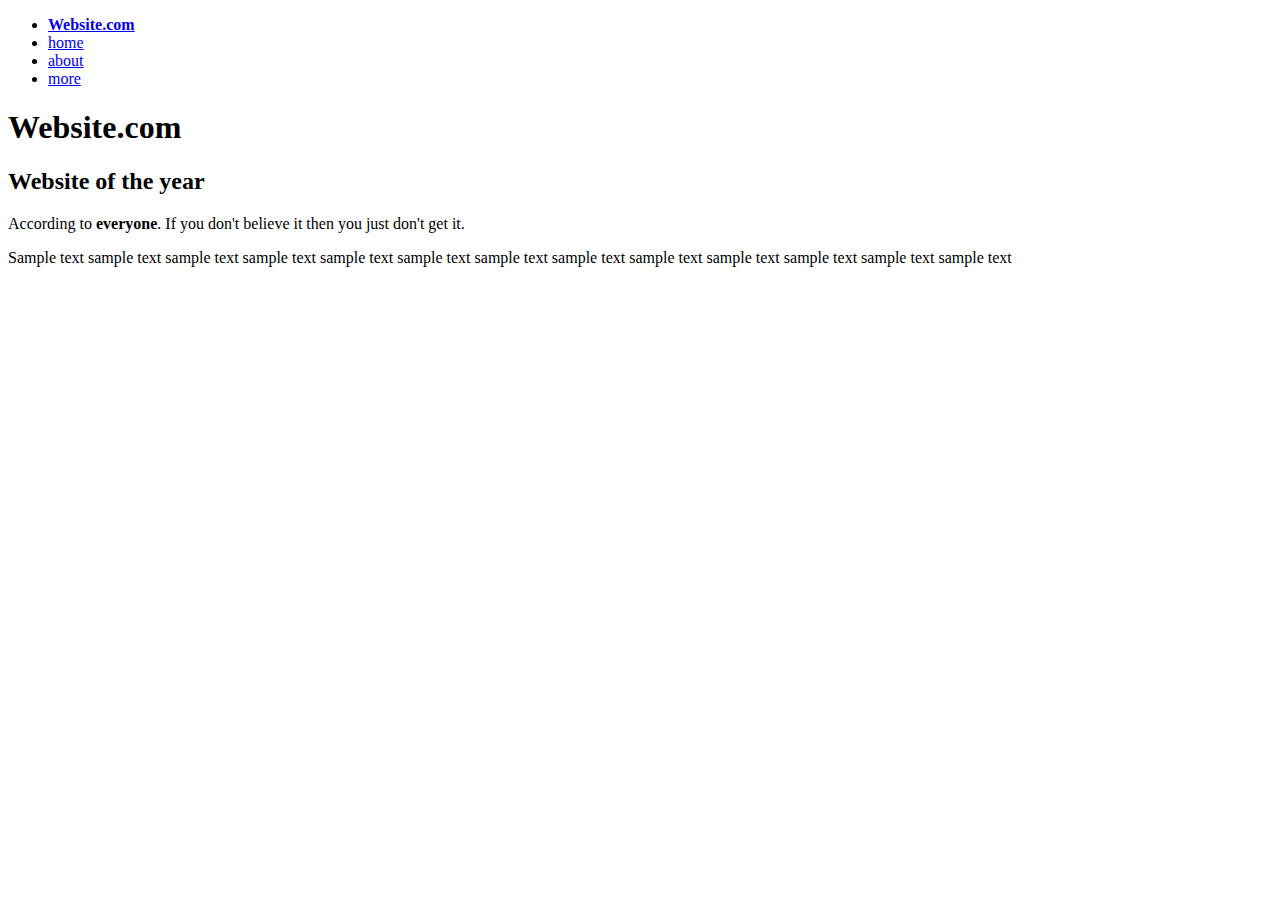
==== css1_layout_w3/index.html @ 6787f167 "Add files via upload" ====
<!DOCTYPE html>
<html>

<head>
    <title>WEBSITE TITLE HERE_M.Y.Y.</title>
    <link rel="stylesheet" type="text/css" href="./styles/style.css" media="screen" />
    <link href="https://fonts.googleapis.com/css2?family=Inter" rel="stylesheet">
</head>
    
<body>
    <div class="nav">
        <ul>
            <li class="TITLE"><a href="#home"><strong>Website.com</strong></a></li>
            <li class="HOME"><a class="active" href="#home">home</a></li>
            <li class="ABOUT"><a class ="col" href="#about">about</a></li>
            <li class="MORE"><a class ="col" href="#more">more</a></li>
        </ul>
    </div>

    <div class="column" id="coll">
        <div>
            <h1 id="title2"><strong>Website.com</strong></h1>
        </div>
    </div>

    <div class="column" id="coln">
        <div class="flex">
            <h2>Website of the year</h2>
            <p>According to <strong>everyone</strong>. If you don't believe it then <span class="BLUE TEXT">you just don't get it.</span> </p>
            <p>Sample text sample text sample text sample text sample text sample text sample text sample text sample text sample text sample text sample text sample text</p>
        </div>
    </div>
    
</body>

<script src="./scripts/main.js"></script>

</html>
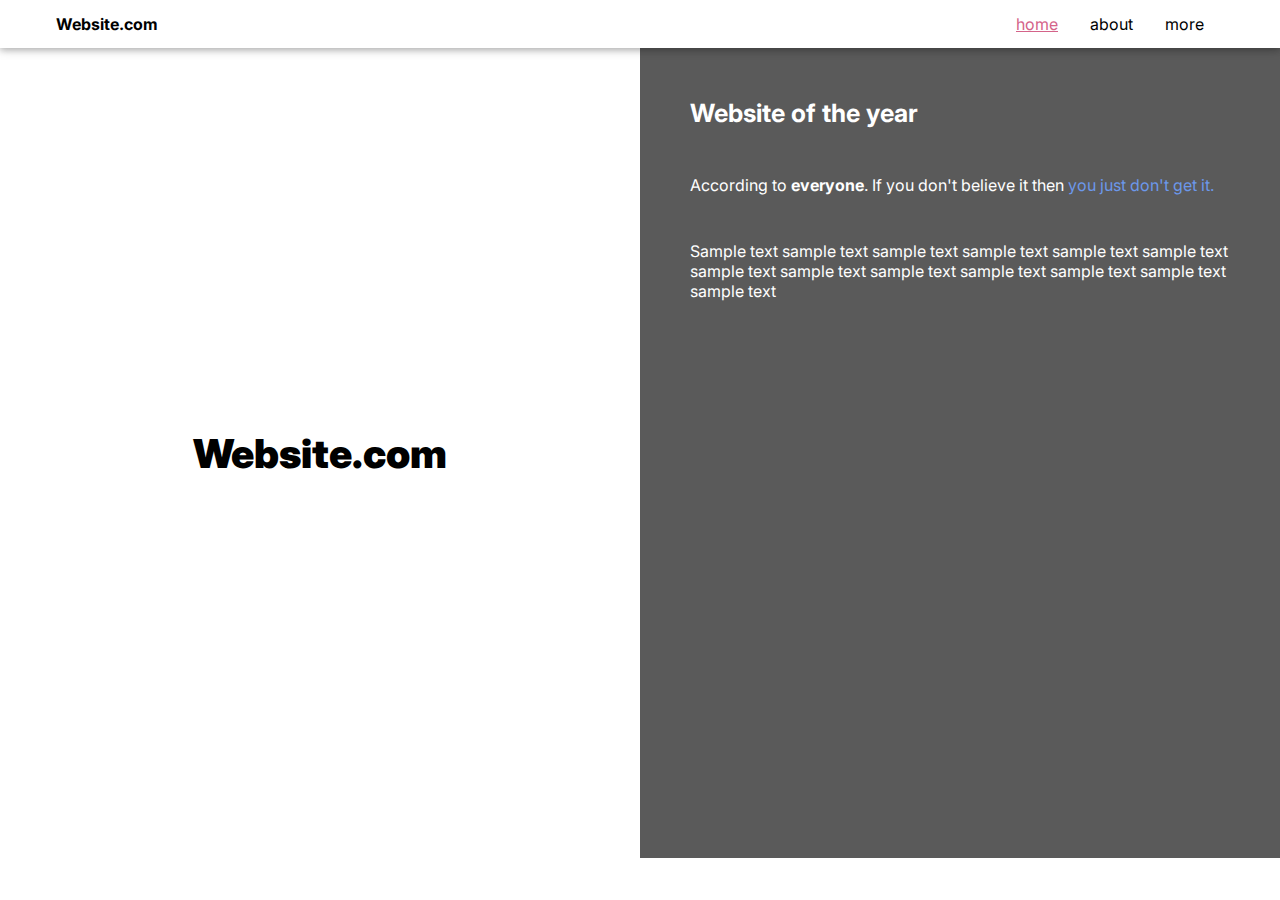
==== commit 6341e69e: "Add files via upload" ====
--- a/css1_layout_w3/index.html
+++ b/css1_layout_w3/index.html
@@ -11,9 +11,10 @@
     <div class="nav">
         <ul>
             <li class="TITLE"><a href="#home"><strong>Website.com</strong></a></li>
+            <li class="MORE"><a class ="col" href="#more">more</a></li>
+            <li class="ABOUT"><a class ="col" href="#about">about</a></li>
             <li class="HOME"><a class="active" href="#home">home</a></li>
-            <li class="ABOUT"><a class ="col" href="#about">about</a></li>
-            <li class="MORE"><a class ="col" href="#more">more</a></li>
+     
         </ul>
     </div>
 
@@ -26,7 +27,7 @@
     <div class="column" id="coln">
         <div class="flex">
             <h2>Website of the year</h2>
-            <p>According to <strong>everyone</strong>. If you don't believe it then <span class="BLUE TEXT">you just don't get it.</span> </p>
+            <p>According to <strong>everyone</strong>. If you don't believe it then <span class="BlueText">you just don't get it.</span> </p>
             <p>Sample text sample text sample text sample text sample text sample text sample text sample text sample text sample text sample text sample text sample text</p>
         </div>
     </div>
--- a/css1_layout_w3/styles/style.css
+++ b/css1_layout_w3/styles/style.css
@@ -0,0 +1,113 @@
+body {
+  margin: 0;
+  font-family: "Inter";
+  color: rgb(255, 153, 0);
+}
+
+div {
+  background-color: white;
+}
+
+h1 {
+  font-size: 40px;
+}
+
+h2 {
+  margin: 0;
+  font-size: 25px;
+  font-weight: bold;
+  color: white;
+}
+
+p {
+  margin: 0;
+  color: white;
+}
+
+ul {
+  list-style-type: none;
+  margin: 0;
+  padding: 0;
+  overflow: hidden;
+}
+
+li {
+  float: left;
+}
+
+li a {
+  display: block;
+  color: black;
+  text-align: center;
+  text-decoration: none;
+  padding: 14px 16px;
+}
+
+.nav {
+  position: relative;
+  z-index: 1;
+  background-color: white;
+  box-shadow: 0 2px 6px 0 rgba(0, 0, 0, 0.19), 0 2px 10px 0 rgba(0, 0, 0, 0.18);
+}
+
+.active {
+  color: rgb(212, 99, 137);
+  text-decoration: underline;
+}
+
+.TITLE {
+  margin-left: 40px;
+}
+
+.HOME {
+  float: right;
+  color: gray;
+}
+
+.ABOUT {
+  float: right;
+  color: gray;
+}
+
+.MORE {
+  margin-right: 60px;
+  float: right;
+  color: gray;
+}
+
+.column {
+  float: left;
+  height: 90vh;
+  width: 50%;
+  padding: 15px;
+  box-sizing: border-box;
+}
+
+.BlueText {
+  color: rgb(108, 152, 235);
+}
+
+#coll {
+  display: flex;
+  justify-content: center;
+  align-items: center;
+}
+
+#coln {
+  display: flex;
+  justify-content: center;
+  padding: 50px;
+  background-color: rgb(90, 90, 90);
+}
+
+.flex {
+  margin: 0;
+  display: flex;
+  flex-wrap: wrap;
+  height: 250px;
+  background-color: rgb(90, 90, 90);
+}
+
+#title2 {
+  color: black;
+}
